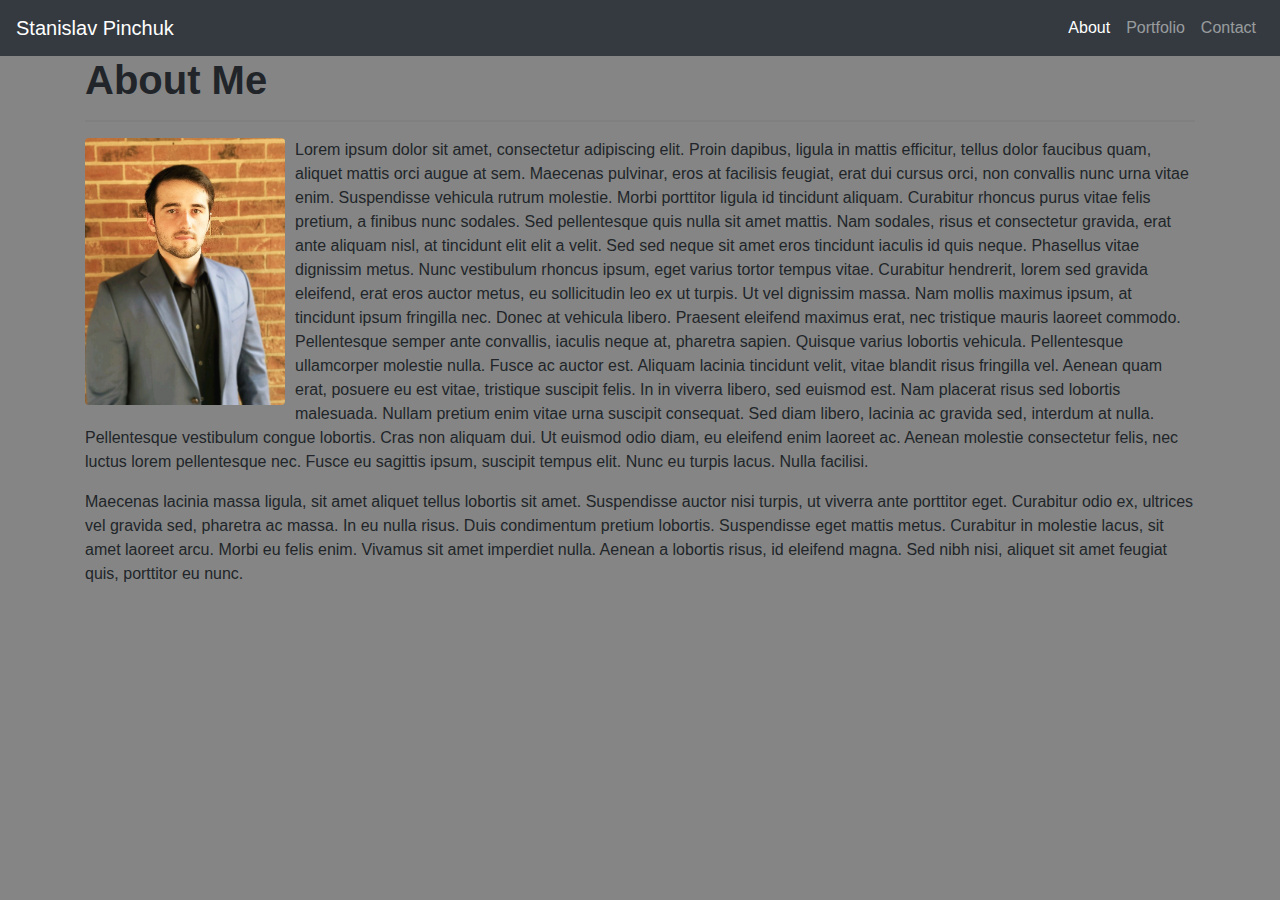
==== index.html @ 9e7ee101 "created portfolio page" ====
<!DOCTYPE html>
<html lang="en">
<head>
  <link rel="stylesheet" href="https://stackpath.bootstrapcdn.com/bootstrap/4.4.1/css/bootstrap.min.css" integrity="sha384-Vkoo8x4CGsO3+Hhxv8T/Q5PaXtkKtu6ug5TOeNV6gBiFeWPGFN9MuhOf23Q9Ifjh" crossorigin="anonymous">

  <link rel="stylesheet" href="style.css">

  <meta charset="UTF-8">
  <meta name="viewport" content="width=device-width, initial-scale=1.0">
  <title>Stan Pinchuk</title>
   
</head>
<body>
  <nav class="navbar navbar-expand-lg navbar-dark bg-dark">
    <!-- Name in Left Corner-->
    <a class="navbar-brand">Stanislav Pinchuk</a>
    <!-- not sure what this does REASEARCH THIS!!!!!!!!! -->
    <button class="navbar-toggler" type="button" data-toggle="collapse" data-target="#navbarNavDropdown" aria-controls="navbarNavDropdown" aria-expanded="false" aria-label="Toggle navigation">
    <span class="navbar-toggler-icon"></span>
    </button>
      
    <!-- Link buttons on the navbar -->
    <div class="collapse navbar-collapse" id="navbarNavDropdown">
      <ul class="navbar-nav ml-auto">
        
        <!-- The links of our navbar -->
        <li class="nav-item active">
          <a class="nav-link" href="#">About <span class="sr-only">(current)</span></a>
        </li>
      
        <li class="nav-item">
          <a class="nav-link" href="portfolio.html">Portfolio</a>
        </li>

        <li class="nav-item">
          <a class="nav-link" href="contact.html">Contact</a>
        </li>
      </ul>
  </nav>
    
    <div class="container">
      <section class="heading">
        <h1><strong>About Me</strong></h1>
      </section>
      <hr style="height:2px;border-width:0;background-color:gray">
      <section class="myImg">
        <img src="myPicture.png" class="rounded float-left" alt="My Picture" width="200px" >
      </section>
      <section class="aboutMe">
        <p>
          Lorem ipsum dolor sit amet, consectetur adipiscing elit. Proin dapibus, ligula in mattis efficitur, tellus dolor faucibus quam, aliquet mattis orci augue at sem. Maecenas pulvinar, eros at facilisis feugiat, erat dui cursus orci, non convallis nunc urna vitae enim. Suspendisse vehicula rutrum molestie. Morbi porttitor ligula id tincidunt aliquam. Curabitur rhoncus purus vitae felis pretium, a finibus nunc sodales. Sed pellentesque quis nulla sit amet mattis. Nam sodales, risus et consectetur gravida, erat ante aliquam nisl, at tincidunt elit elit a velit. Sed sed neque sit amet eros tincidunt iaculis id quis neque. Phasellus vitae dignissim metus. Nunc vestibulum rhoncus ipsum, eget varius tortor tempus vitae.

          Curabitur hendrerit, lorem sed gravida eleifend, erat eros auctor metus, eu sollicitudin leo ex ut turpis. Ut vel dignissim massa. Nam mollis maximus ipsum, at tincidunt ipsum fringilla nec. Donec at vehicula libero. Praesent eleifend maximus erat, nec tristique mauris laoreet commodo. Pellentesque semper ante convallis, iaculis neque at, pharetra sapien. Quisque varius lobortis vehicula. Pellentesque ullamcorper molestie nulla. Fusce ac auctor est. Aliquam lacinia tincidunt velit, vitae blandit risus fringilla vel. Aenean quam erat, posuere eu est vitae, tristique suscipit felis. In in viverra libero, sed euismod est. Nam placerat risus sed lobortis malesuada. Nullam pretium enim vitae urna suscipit consequat. Sed diam libero, lacinia ac gravida sed, interdum at nulla.

          Pellentesque vestibulum congue lobortis. Cras non aliquam dui. Ut euismod odio diam, eu eleifend enim laoreet ac. Aenean molestie consectetur felis, nec luctus lorem pellentesque nec. Fusce eu sagittis ipsum, suscipit tempus elit. Nunc eu turpis lacus. Nulla facilisi.
        </p>
        <p>
          Maecenas lacinia massa ligula, sit amet aliquet tellus lobortis sit amet. Suspendisse auctor nisi turpis, ut viverra ante porttitor eget. Curabitur odio ex, ultrices vel gravida sed, pharetra ac massa. In eu nulla risus. Duis condimentum pretium lobortis. Suspendisse eget mattis metus. Curabitur in molestie lacus, sit amet laoreet arcu. Morbi eu felis enim. Vivamus sit amet imperdiet nulla. Aenean a lobortis risus, id eleifend magna. Sed nibh nisi, aliquet sit amet feugiat quis, porttitor eu nunc.
        </p>
      </section>

      

    </div>
</body>
</html>
---- style.css ----
/* Creating main backround image */
body{
    background: #858585;
}






/* STYLING THE PORTFOLIO PAGE*/
.contain {
    position: relative;
    width: 50%;
    float: left;
}

.image {
    opacity: 1;
    display: block;
    width: 100%;
    height: 100%;
    transition: .5s ease;
    backface-visibility: hidden;
}
  
.middle {
    transition: .5s ease;
    opacity: 0;
    position: absolute;
    top: 50%;
    left: 50%;
    transform: translate(-50%, -50%);
    -ms-transform: translate(-50%, -50%);
    text-align: center;
}
  
.contain:hover .image {
    opacity: 0.3;
}
  
.contain:hover .middle {
    opacity: 1;
}
  
.text {
    background-color: #4CAF50;
    color: white;
    font-size: 16px;
    padding: 16px 32px;
}

.center{
    position: relative;
    text-align: center;
    display: block;
}

/* STYLING THE CONTACT PAGE */
/* styling connect with me buttons in contact page */
.wrapper{
    text-align: center;
}

.btn-link{
    display: inline-block;
    width: 90px;
    height: 90px;
    background: #f1f1f1;
    margin: 10px;
    border-radius: 30%;
    box-shadow: 0 5px 15px -5px #3498bd;
    color: #3498bd;
    overflow: hidden;
    position: relative;
}

.btn-link i{
    line-height: 90px;
    font-size: 26px;
    transition: 0.2s linear;
    box-shadow: 0 5px 15px -5px #3498bd;
}

.btn-link:hover i{
    transform: scale(1.3);
    color: #f1f1f1;
}

.btn-link::before{
    content: "";
    position: absolute;
    width: 120%;
    height: 120%;
    background: #3498bd;
    transform: rotate(45deg);
    left: -110%;
    top: 90%;
}

.btn-link:hover::before{
    animation: aaa 0.7s 1;
    top: -10%;
    left: -10%;
}

@keyframes aaa{
    0%{
        left: -110%;
        top: 90%;
    }
    50%{
        left: 10%;
        top:-30%;
    }
    100%{
        top: -10%;
        left: -10%;
    }
}

/* send button style */
.btn{
    background: #3498bd;
}

img{
    margin-right: 10px;
}
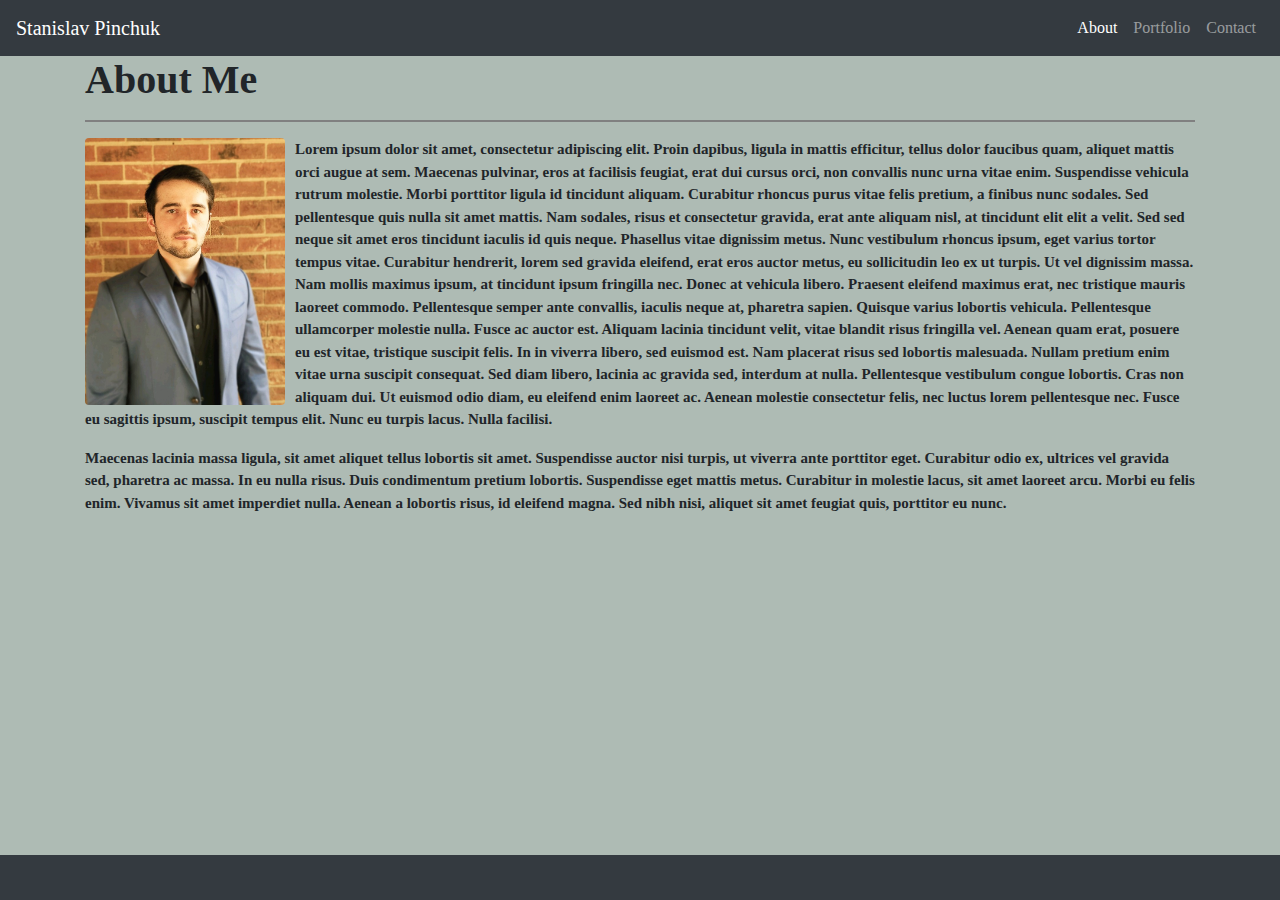
==== commit b18853c3: "completed css styling" ====
--- a/index.html
+++ b/index.html
@@ -14,7 +14,7 @@
   <nav class="navbar navbar-expand-lg navbar-dark bg-dark">
     <!-- Name in Left Corner-->
     <a class="navbar-brand">Stanislav Pinchuk</a>
-    <!-- not sure what this does REASEARCH THIS!!!!!!!!! -->
+    
     <button class="navbar-toggler" type="button" data-toggle="collapse" data-target="#navbarNavDropdown" aria-controls="navbarNavDropdown" aria-expanded="false" aria-label="Toggle navigation">
     <span class="navbar-toggler-icon"></span>
     </button>
@@ -42,7 +42,7 @@
       <section class="heading">
         <h1><strong>About Me</strong></h1>
       </section>
-      <hr style="height:2px;border-width:0;background-color:gray">
+        <hr style="height:2px;border-width:0;background-color:gray">
       <section class="myImg">
         <img src="myPicture.png" class="rounded float-left" alt="My Picture" width="200px" >
       </section>
@@ -58,9 +58,8 @@
           Maecenas lacinia massa ligula, sit amet aliquet tellus lobortis sit amet. Suspendisse auctor nisi turpis, ut viverra ante porttitor eget. Curabitur odio ex, ultrices vel gravida sed, pharetra ac massa. In eu nulla risus. Duis condimentum pretium lobortis. Suspendisse eget mattis metus. Curabitur in molestie lacus, sit amet laoreet arcu. Morbi eu felis enim. Vivamus sit amet imperdiet nulla. Aenean a lobortis risus, id eleifend magna. Sed nibh nisi, aliquet sit amet feugiat quis, porttitor eu nunc.
         </p>
       </section>
-
-      
-
     </div>
+    <footer class="footer navbar-dark bg-dark">
+    </footer>
 </body>
 </html>--- a/style.css
+++ b/style.css
@@ -1,11 +1,35 @@
 /* Creating main backround image */
 body{
-    background: #858585;
+    background: #aebbb4;
 }
 
+/* Styling main features */
+p{
+    font-weight: bold;
+    font-size: 15px;
+    font-family: Cambria, Cochin, Georgia, Times, 'Times New Roman', serif;
+}
 
+h1{
+    font-family: Cambria, Cochin, Georgia, Times, 'Times New Roman', serif;
+}
 
+.navbar-brand {
+    font-family: Cambria, Cochin, Georgia, Times, 'Times New Roman', serif;  
+}
 
+.nav-link {
+    font-family: Cambria, Cochin, Georgia, Times, 'Times New Roman', serif;  
+}
+
+.footer {
+    position: fixed;
+    left: 0;
+    bottom: 0;
+    width: 100%;
+    height: 5%;
+    background-color: rgb(34, 34, 34);
+}
 
 
 /* STYLING THE PORTFOLIO PAGE*/
@@ -44,7 +68,7 @@
 }
   
 .text {
-    background-color: #4CAF50;
+    background-color: #3498bd;
     color: white;
     font-size: 16px;
     padding: 16px 32px;
@@ -57,6 +81,11 @@
 }
 
 /* STYLING THE CONTACT PAGE */
+.form-group{
+    font-family: Cambria, Cochin, Georgia, Times, 'Times New Roman', serif;
+    font-weight: bold;
+}
+
 /* styling connect with me buttons in contact page */
 .wrapper{
     text-align: center;
@@ -122,6 +151,7 @@
 /* send button style */
 .btn{
     background: #3498bd;
+    font-family: Cambria, Cochin, Georgia, Times, 'Times New Roman', serif;
 }
 
 img{
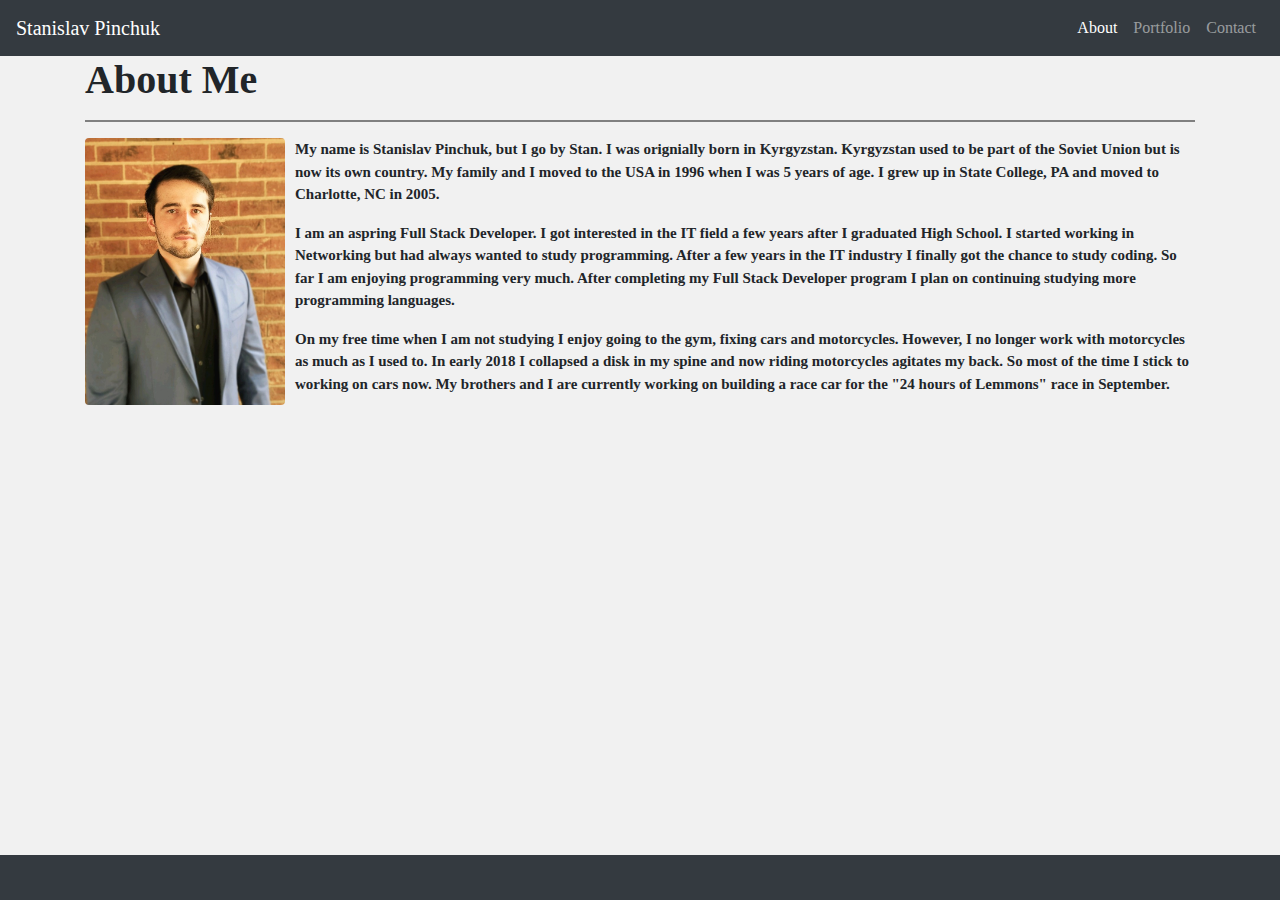
==== commit 0614687e: "adding about me bio" ====
--- a/index.html
+++ b/index.html
@@ -48,14 +48,13 @@
       </section>
       <section class="aboutMe">
         <p>
-          Lorem ipsum dolor sit amet, consectetur adipiscing elit. Proin dapibus, ligula in mattis efficitur, tellus dolor faucibus quam, aliquet mattis orci augue at sem. Maecenas pulvinar, eros at facilisis feugiat, erat dui cursus orci, non convallis nunc urna vitae enim. Suspendisse vehicula rutrum molestie. Morbi porttitor ligula id tincidunt aliquam. Curabitur rhoncus purus vitae felis pretium, a finibus nunc sodales. Sed pellentesque quis nulla sit amet mattis. Nam sodales, risus et consectetur gravida, erat ante aliquam nisl, at tincidunt elit elit a velit. Sed sed neque sit amet eros tincidunt iaculis id quis neque. Phasellus vitae dignissim metus. Nunc vestibulum rhoncus ipsum, eget varius tortor tempus vitae.
-
-          Curabitur hendrerit, lorem sed gravida eleifend, erat eros auctor metus, eu sollicitudin leo ex ut turpis. Ut vel dignissim massa. Nam mollis maximus ipsum, at tincidunt ipsum fringilla nec. Donec at vehicula libero. Praesent eleifend maximus erat, nec tristique mauris laoreet commodo. Pellentesque semper ante convallis, iaculis neque at, pharetra sapien. Quisque varius lobortis vehicula. Pellentesque ullamcorper molestie nulla. Fusce ac auctor est. Aliquam lacinia tincidunt velit, vitae blandit risus fringilla vel. Aenean quam erat, posuere eu est vitae, tristique suscipit felis. In in viverra libero, sed euismod est. Nam placerat risus sed lobortis malesuada. Nullam pretium enim vitae urna suscipit consequat. Sed diam libero, lacinia ac gravida sed, interdum at nulla.
-
-          Pellentesque vestibulum congue lobortis. Cras non aliquam dui. Ut euismod odio diam, eu eleifend enim laoreet ac. Aenean molestie consectetur felis, nec luctus lorem pellentesque nec. Fusce eu sagittis ipsum, suscipit tempus elit. Nunc eu turpis lacus. Nulla facilisi.
+          My name is Stanislav Pinchuk, but I go by Stan. I was orignially born in Kyrgyzstan. Kyrgyzstan used to be part of the Soviet Union but is now its own country. My family and I moved to the USA in 1996 when I was 5 years of age. I grew up in State College, PA and moved to Charlotte, NC in 2005.
         </p>
         <p>
-          Maecenas lacinia massa ligula, sit amet aliquet tellus lobortis sit amet. Suspendisse auctor nisi turpis, ut viverra ante porttitor eget. Curabitur odio ex, ultrices vel gravida sed, pharetra ac massa. In eu nulla risus. Duis condimentum pretium lobortis. Suspendisse eget mattis metus. Curabitur in molestie lacus, sit amet laoreet arcu. Morbi eu felis enim. Vivamus sit amet imperdiet nulla. Aenean a lobortis risus, id eleifend magna. Sed nibh nisi, aliquet sit amet feugiat quis, porttitor eu nunc.
+          I am an aspring Full Stack Developer. I got interested in the IT field a few years after I graduated High School. I started working in Networking but had always wanted to study programming. After a few years in the IT industry I finally got the chance to study coding. So far I am enjoying programming very much. After completing my Full Stack Developer program I plan on continuing studying more programming languages. 
+        </p>
+        <p>
+          On my free time when I am not studying I enjoy going to the gym, fixing cars and motorcycles. However, I no longer work with motorcycles as much as I used to. In early 2018 I collapsed a disk in my spine and now riding motorcycles agitates my back. So most of the time I stick to working on cars now. My brothers and I are currently working on building a race car for the "24 hours of Lemmons" race in September. 
         </p>
       </section>
     </div>
--- a/style.css
+++ b/style.css
@@ -1,6 +1,6 @@
 /* Creating main backround image */
 body{
-    background: #aebbb4;
+    background: #f1f1f1;
 }
 
 /* Styling main features */
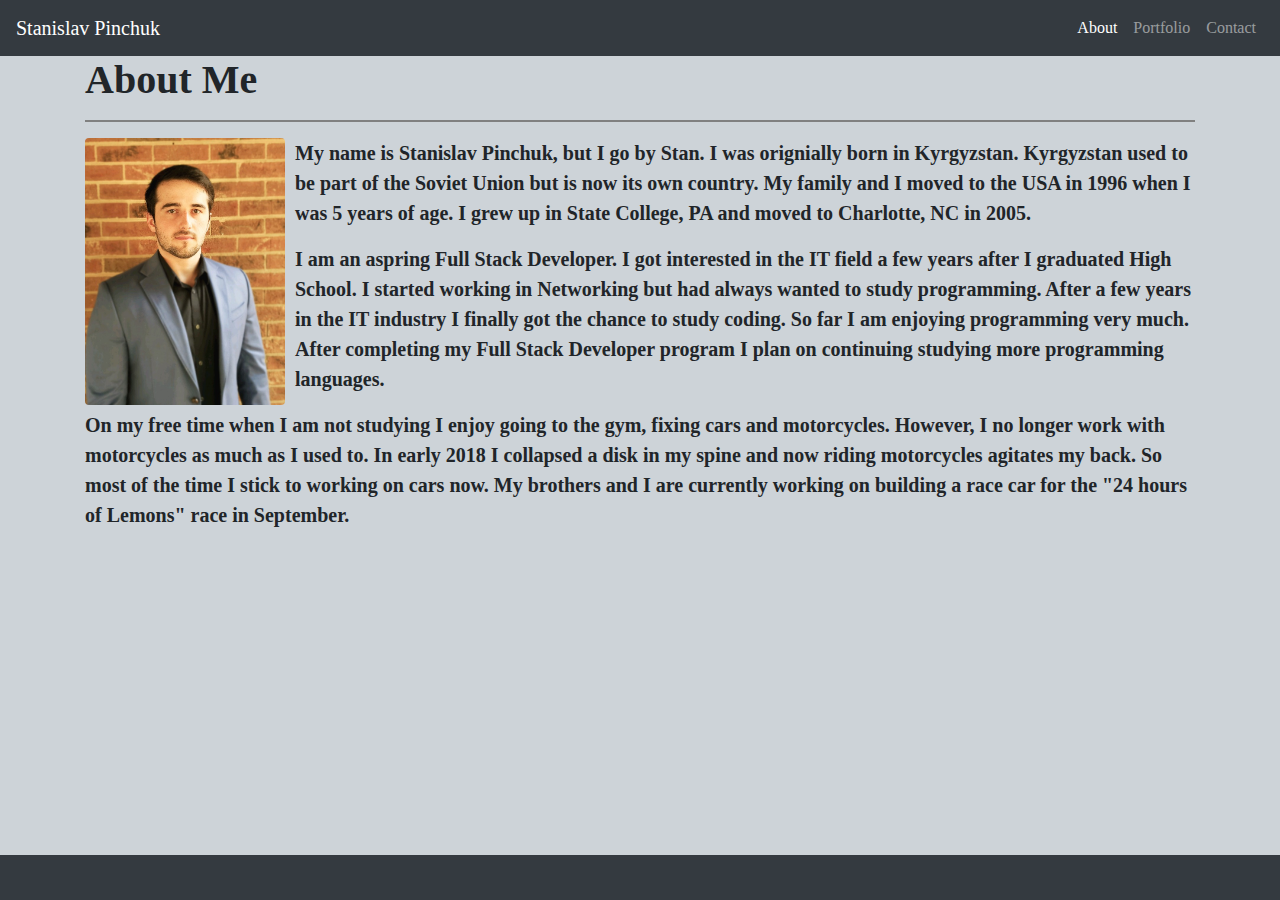
==== commit b27e6d54: "finished styling all files" ====
--- a/index.html
+++ b/index.html
@@ -12,14 +12,14 @@
 </head>
 <body>
   <nav class="navbar navbar-expand-lg navbar-dark bg-dark">
-    <!-- Name in Left Corner-->
+    <!-- nav bar -->
     <a class="navbar-brand">Stanislav Pinchuk</a>
     
     <button class="navbar-toggler" type="button" data-toggle="collapse" data-target="#navbarNavDropdown" aria-controls="navbarNavDropdown" aria-expanded="false" aria-label="Toggle navigation">
     <span class="navbar-toggler-icon"></span>
     </button>
       
-    <!-- Link buttons on the navbar -->
+    <!-- navbar options -->
     <div class="collapse navbar-collapse" id="navbarNavDropdown">
       <ul class="navbar-nav ml-auto">
         
@@ -39,11 +39,15 @@
   </nav>
     
     <div class="container">
+
+      <!-- Page heading -->
       <section class="heading">
         <h1><strong>About Me</strong></h1>
       </section>
         <hr style="height:2px;border-width:0;background-color:gray">
       <section class="myImg">
+
+      <!-- About Me Bio -->
         <img src="myPicture.png" class="rounded float-left" alt="My Picture" width="200px" >
       </section>
       <section class="aboutMe">
@@ -54,7 +58,7 @@
           I am an aspring Full Stack Developer. I got interested in the IT field a few years after I graduated High School. I started working in Networking but had always wanted to study programming. After a few years in the IT industry I finally got the chance to study coding. So far I am enjoying programming very much. After completing my Full Stack Developer program I plan on continuing studying more programming languages. 
         </p>
         <p>
-          On my free time when I am not studying I enjoy going to the gym, fixing cars and motorcycles. However, I no longer work with motorcycles as much as I used to. In early 2018 I collapsed a disk in my spine and now riding motorcycles agitates my back. So most of the time I stick to working on cars now. My brothers and I are currently working on building a race car for the "24 hours of Lemmons" race in September. 
+          On my free time when I am not studying I enjoy going to the gym, fixing cars and motorcycles. However, I no longer work with motorcycles as much as I used to. In early 2018 I collapsed a disk in my spine and now riding motorcycles agitates my back. So most of the time I stick to working on cars now. My brothers and I are currently working on building a race car for the "24 hours of Lemons" race in September. 
         </p>
       </section>
     </div>
--- a/style.css
+++ b/style.css
@@ -1,12 +1,12 @@
 /* Creating main backround image */
 body{
-    background: #f1f1f1;
+    background: #cdd3d8;
 }
 
 /* Styling main features */
 p{
     font-weight: bold;
-    font-size: 15px;
+    font-size: 20px;
     font-family: Cambria, Cochin, Georgia, Times, 'Times New Roman', serif;
 }
 
@@ -28,9 +28,7 @@
     bottom: 0;
     width: 100%;
     height: 5%;
-    background-color: rgb(34, 34, 34);
 }
-
 
 /* STYLING THE PORTFOLIO PAGE*/
 .contain {
@@ -49,7 +47,6 @@
 }
   
 .middle {
-    transition: .5s ease;
     opacity: 0;
     position: absolute;
     top: 50%;
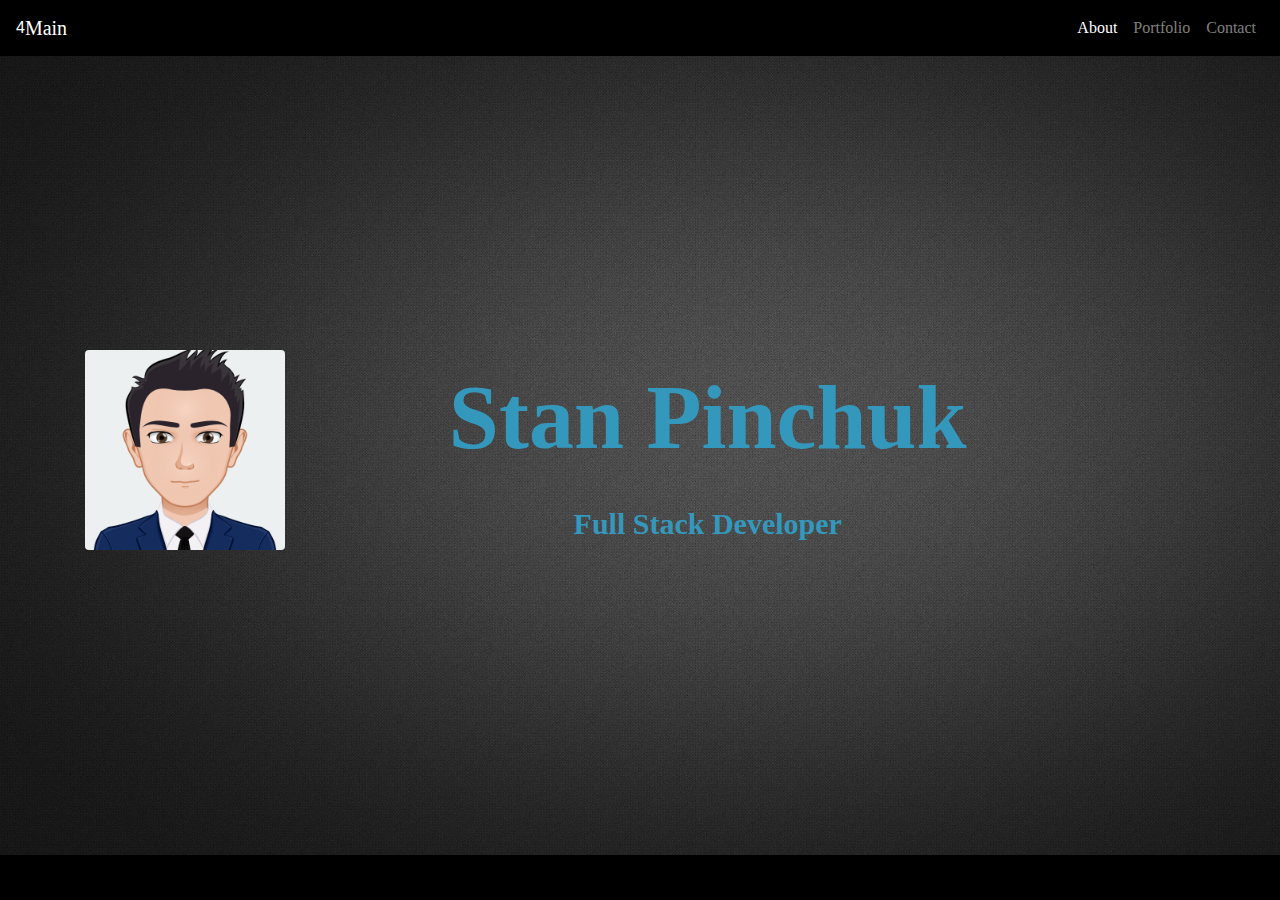
==== commit 5cd918b7: "added a main page" ====
--- a/index.html
+++ b/index.html
@@ -1,19 +1,20 @@
 <!DOCTYPE html>
 <html lang="en">
 <head>
+
+
+   
   <link rel="stylesheet" href="https://stackpath.bootstrapcdn.com/bootstrap/4.4.1/css/bootstrap.min.css" integrity="sha384-Vkoo8x4CGsO3+Hhxv8T/Q5PaXtkKtu6ug5TOeNV6gBiFeWPGFN9MuhOf23Q9Ifjh" crossorigin="anonymous">
-
-  <link rel="stylesheet" href="style.css">
-
+<link rel="stylesheet" href="style.css">
   <meta charset="UTF-8">
   <meta name="viewport" content="width=device-width, initial-scale=1.0">
   <title>Stan Pinchuk</title>
    
 </head>
 <body>
-  <nav class="navbar navbar-expand-lg navbar-dark bg-dark">
+  <nav class="navbar navbar-expand-lg navbar-dark">4
     <!-- nav bar -->
-    <a class="navbar-brand">Stanislav Pinchuk</a>
+    <a class="navbar-brand" href="index.html" >Main</a>
     
     <button class="navbar-toggler" type="button" data-toggle="collapse" data-target="#navbarNavDropdown" aria-controls="navbarNavDropdown" aria-expanded="false" aria-label="Toggle navigation">
     <span class="navbar-toggler-icon"></span>
@@ -39,30 +40,19 @@
   </nav>
     
     <div class="container">
+      <section class="center-main">
 
-      <!-- Page heading -->
-      <section class="heading">
-        <h1><strong>About Me</strong></h1>
+      
+        <img src="myAvatar.png" class="rounded float-left" alt="My Picture" width="200px" >
+        <div>
+            <p class="title"> Stan Pinchuk</p>
+            <p class="title2">Full Stack Developer</p>
+        </div>
+        
       </section>
-        <hr style="height:2px;border-width:0;background-color:gray">
-      <section class="myImg">
-
-      <!-- About Me Bio -->
-        <img src="myPicture.png" class="rounded float-left" alt="My Picture" width="200px" >
-      </section>
-      <section class="aboutMe">
-        <p>
-          My name is Stanislav Pinchuk, but I go by Stan. I was orignially born in Kyrgyzstan. Kyrgyzstan used to be part of the Soviet Union but is now its own country. My family and I moved to the USA in 1996 when I was 5 years of age. I grew up in State College, PA and moved to Charlotte, NC in 2005.
-        </p>
-        <p>
-          I am an aspring Full Stack Developer. I got interested in the IT field a few years after I graduated High School. I started working in Networking but had always wanted to study programming. After a few years in the IT industry I finally got the chance to study coding. So far I am enjoying programming very much. After completing my Full Stack Developer program I plan on continuing studying more programming languages. 
-        </p>
-        <p>
-          On my free time when I am not studying I enjoy going to the gym, fixing cars and motorcycles. However, I no longer work with motorcycles as much as I used to. In early 2018 I collapsed a disk in my spine and now riding motorcycles agitates my back. So most of the time I stick to working on cars now. My brothers and I are currently working on building a race car for the "24 hours of Lemons" race in September. 
-        </p>
-      </section>
+ 
     </div>
-    <footer class="footer navbar-dark bg-dark">
+    <footer class="footer navbar-dark navbar">
     </footer>
 </body>
 </html>--- a/style.css
+++ b/style.css
@@ -1,6 +1,8 @@
 /* Creating main backround image */
 body{
-    background: #cdd3d8;
+    background-size: cover;
+    background-image: url('wp2732950.jpg');
+    color: white;
 }
 
 /* Styling main features */
@@ -22,12 +24,32 @@
     font-family: Cambria, Cochin, Georgia, Times, 'Times New Roman', serif;  
 }
 
+.navbar {
+    background-color: black;
+}
+
 .footer {
     position: fixed;
     left: 0;
     bottom: 0;
     width: 100%;
     height: 5%;
+}
+
+.title {
+    color: #3498bd;
+    font-size: 90px;
+    text-align: center;
+}
+
+.title2 {
+    color: #3498bd;
+    font-size: 30px;
+    text-align: center;
+}
+
+.rounded {
+  border-radius: 50%;
 }
 
 /* STYLING THE PORTFOLIO PAGE*/
@@ -65,7 +87,7 @@
 }
   
 .text {
-    background-color: #3498bd;
+    background-color: #530e74;
     color: white;
     font-size: 16px;
     padding: 16px 32px;
@@ -76,6 +98,13 @@
     text-align: center;
     display: block;
 }
+
+.center-main {
+    display: table-cell;
+    height: 800px;
+    vertical-align: middle;
+    width: 50%;
+  }
 
 /* STYLING THE CONTACT PAGE */
 .form-group{
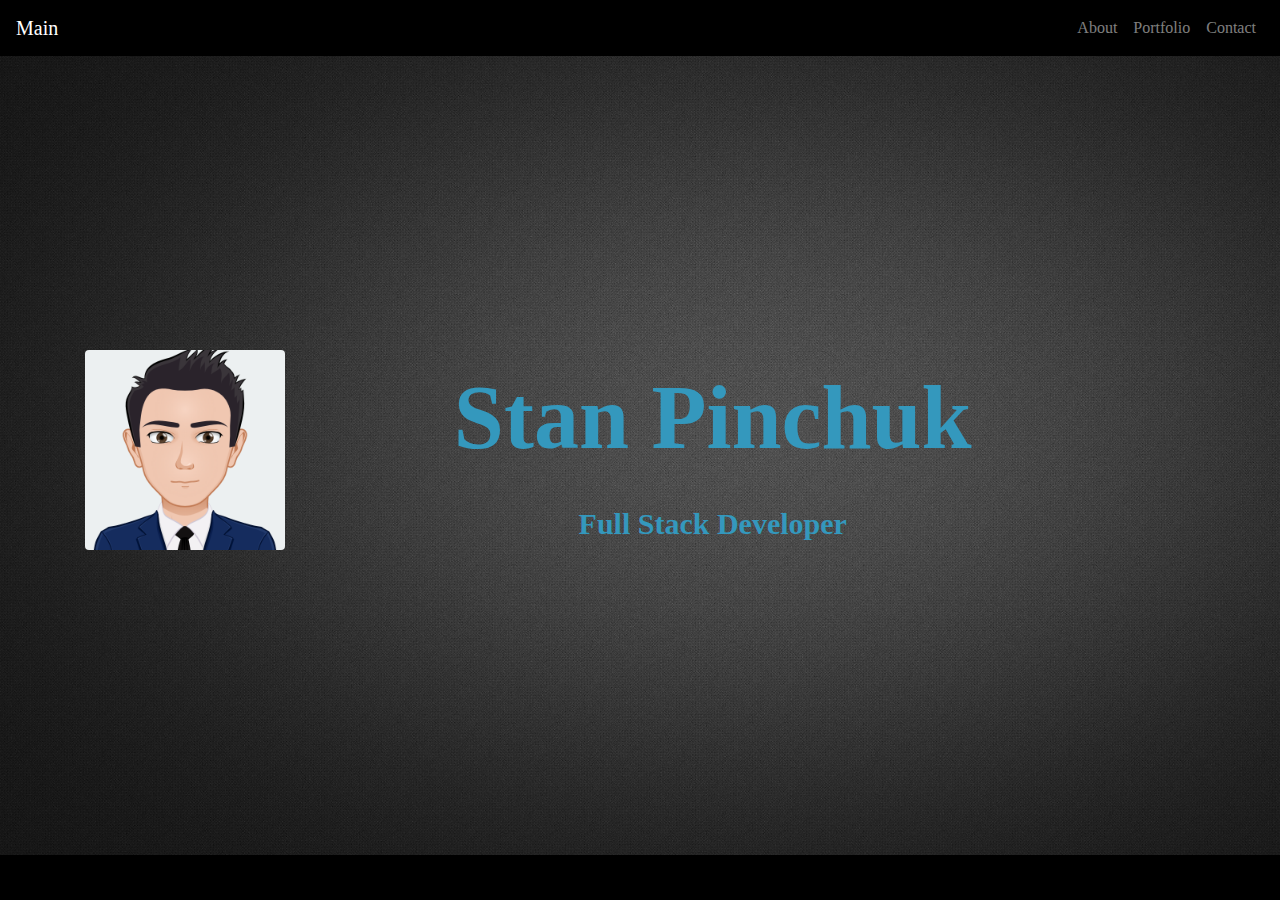
==== commit b96bf653: "added JS links to make site mobile responsive" ====
--- a/index.html
+++ b/index.html
@@ -5,14 +5,14 @@
 
    
   <link rel="stylesheet" href="https://stackpath.bootstrapcdn.com/bootstrap/4.4.1/css/bootstrap.min.css" integrity="sha384-Vkoo8x4CGsO3+Hhxv8T/Q5PaXtkKtu6ug5TOeNV6gBiFeWPGFN9MuhOf23Q9Ifjh" crossorigin="anonymous">
-<link rel="stylesheet" href="style.css">
+<link rel="stylesheet" href="stylesheet/style.css">
   <meta charset="UTF-8">
   <meta name="viewport" content="width=device-width, initial-scale=1.0">
   <title>Stan Pinchuk</title>
    
 </head>
 <body>
-  <nav class="navbar navbar-expand-lg navbar-dark">4
+  <nav class="navbar navbar-expand-lg navbar-dark">
     <!-- nav bar -->
     <a class="navbar-brand" href="index.html" >Main</a>
     
@@ -25,8 +25,8 @@
       <ul class="navbar-nav ml-auto">
         
         <!-- The links of our navbar -->
-        <li class="nav-item active">
-          <a class="nav-link" href="#">About <span class="sr-only">(current)</span></a>
+        <li class="nav-item">
+          <a class="nav-link" href="about.html">About</a>
         </li>
       
         <li class="nav-item">
@@ -43,7 +43,7 @@
       <section class="center-main">
 
       
-        <img src="myAvatar.png" class="rounded float-left" alt="My Picture" width="200px" >
+        <img src="assets/myAvatar.png" class="rounded float-left" alt="My Picture" width="200px" >
         <div>
             <p class="title"> Stan Pinchuk</p>
             <p class="title2">Full Stack Developer</p>
@@ -55,4 +55,7 @@
     <footer class="footer navbar-dark navbar">
     </footer>
 </body>
+<script src="https://code.jquery.com/jquery-3.5.1.slim.min.js" integrity="sha384-DfXdz2htPH0lsSSs5nCTpuj/zy4C+OGpamoFVy38MVBnE+IbbVYUew+OrCXaRkfj" crossorigin="anonymous"></script>
+<script src="https://cdn.jsdelivr.net/npm/popper.js@1.16.1/dist/umd/popper.min.js" integrity="sha384-9/reFTGAW83EW2RDu2S0VKaIzap3H66lZH81PoYlFhbGU+6BZp6G7niu735Sk7lN" crossorigin="anonymous"></script>
+<script src="https://stackpath.bootstrapcdn.com/bootstrap/4.5.2/js/bootstrap.min.js" integrity="sha384-B4gt1jrGC7Jh4AgTPSdUtOBvfO8shuf57BaghqFfPlYxofvL8/KUEfYiJOMMV+rV" crossorigin="anonymous"></script>
 </html>--- a/stylesheet/style.css
+++ b/stylesheet/style.css
@@ -0,0 +1,192 @@
+/* Creating main backround image */
+body{
+    background-size: cover;
+    background-image: url('../assets/wp2732950.jpg');
+    color: #3498bd;
+}
+
+/* Styling main features */
+p{
+    font-weight: bold;
+    font-size: 20px;
+    font-family: Cambria, Cochin, Georgia, Times, 'Times New Roman', serif;
+}
+
+h1{
+    font-family: Cambria, Cochin, Georgia, Times, 'Times New Roman', serif;
+}
+
+.navbar-brand {
+    font-family: Cambria, Cochin, Georgia, Times, 'Times New Roman', serif;  
+}
+
+.nav-link {
+    font-family: Cambria, Cochin, Georgia, Times, 'Times New Roman', serif;  
+}
+
+.navbar {
+    background-color: black;
+}
+
+.footer {
+    position: fixed;
+    left: 0;
+    bottom: 0;
+    width: 100%;
+    height: 5%;
+}
+
+.title {
+    color: #3498bd;
+    font-size: 90px;
+    text-align: center;
+}
+
+.title2 {
+    color: #3498bd;
+    font-size: 30px;
+    text-align: center;
+}
+
+.rounded {
+  border-radius: 50%;
+}
+
+/* Styling for About ME */
+
+.aboutMe p {
+    font-size: 20px;
+    font-weight: bold;
+    color: white;
+}
+
+/* STYLING THE PORTFOLIO PAGE*/
+.contain {
+    position: relative;
+    width: 50%;
+    float: left;
+}
+
+.image {
+    opacity: 1;
+    display: block;
+    width: 100%;
+    height: 100%;
+    transition: .5s ease;
+    backface-visibility: hidden;
+}
+  
+.middle {
+    position: absolute;
+    top: 50%;
+    left: 50%;
+    transform: translate(-50%, -50%);
+    -ms-transform: translate(-50%, -50%);
+    text-align: center;
+}
+  
+.contain:hover .image {
+    opacity: 0.3;
+}
+  
+.contain:hover .middle {
+    opacity: 1;
+}
+  
+.text {
+    background-color: #3498bd;
+    color: white;
+    font-size: 16px;
+    padding: 16px 32px;
+}
+
+.center{
+    position: relative;
+    text-align: center;
+    display: block;
+}
+
+.center-main {
+    display: table-cell;
+    height: 800px;
+    vertical-align: middle;
+    width: 50%;
+  }
+
+/* STYLING THE CONTACT PAGE */
+.form-group{
+    font-family: Cambria, Cochin, Georgia, Times, 'Times New Roman', serif;
+    font-weight: bold;
+}
+
+/* styling connect with me buttons in contact page */
+.wrapper{
+    text-align: center;
+}
+
+.btn-link{
+    display: inline-block;
+    width: 90px;
+    height: 90px;
+    background: #f1f1f1;
+    margin: 10px;
+    border-radius: 30%;
+    box-shadow: 0 5px 15px -5px #3498bd;
+    color: #3498bd;
+    overflow: hidden;
+    position: relative;
+}
+
+.btn-link i{
+    line-height: 90px;
+    font-size: 26px;
+    transition: 0.2s linear;
+    box-shadow: 0 5px 15px -5px #3498bd;
+}
+
+.btn-link:hover i{
+    transform: scale(1.3);
+    color: #f1f1f1;
+}
+
+.btn-link::before{
+    content: "";
+    position: absolute;
+    width: 120%;
+    height: 120%;
+    background: #3498bd;
+    transform: rotate(45deg);
+    left: -110%;
+    top: 90%;
+}
+
+.btn-link:hover::before{
+    animation: aaa 0.7s 1;
+    top: -10%;
+    left: -10%;
+}
+
+@keyframes aaa{
+    0%{
+        left: -110%;
+        top: 90%;
+    }
+    50%{
+        left: 10%;
+        top:-30%;
+    }
+    100%{
+        top: -10%;
+        left: -10%;
+    }
+}
+
+/* send button style */
+.btn{
+    background: #3498bd;
+    font-family: Cambria, Cochin, Georgia, Times, 'Times New Roman', serif;
+}
+
+img{
+    margin-right: 20px;
+}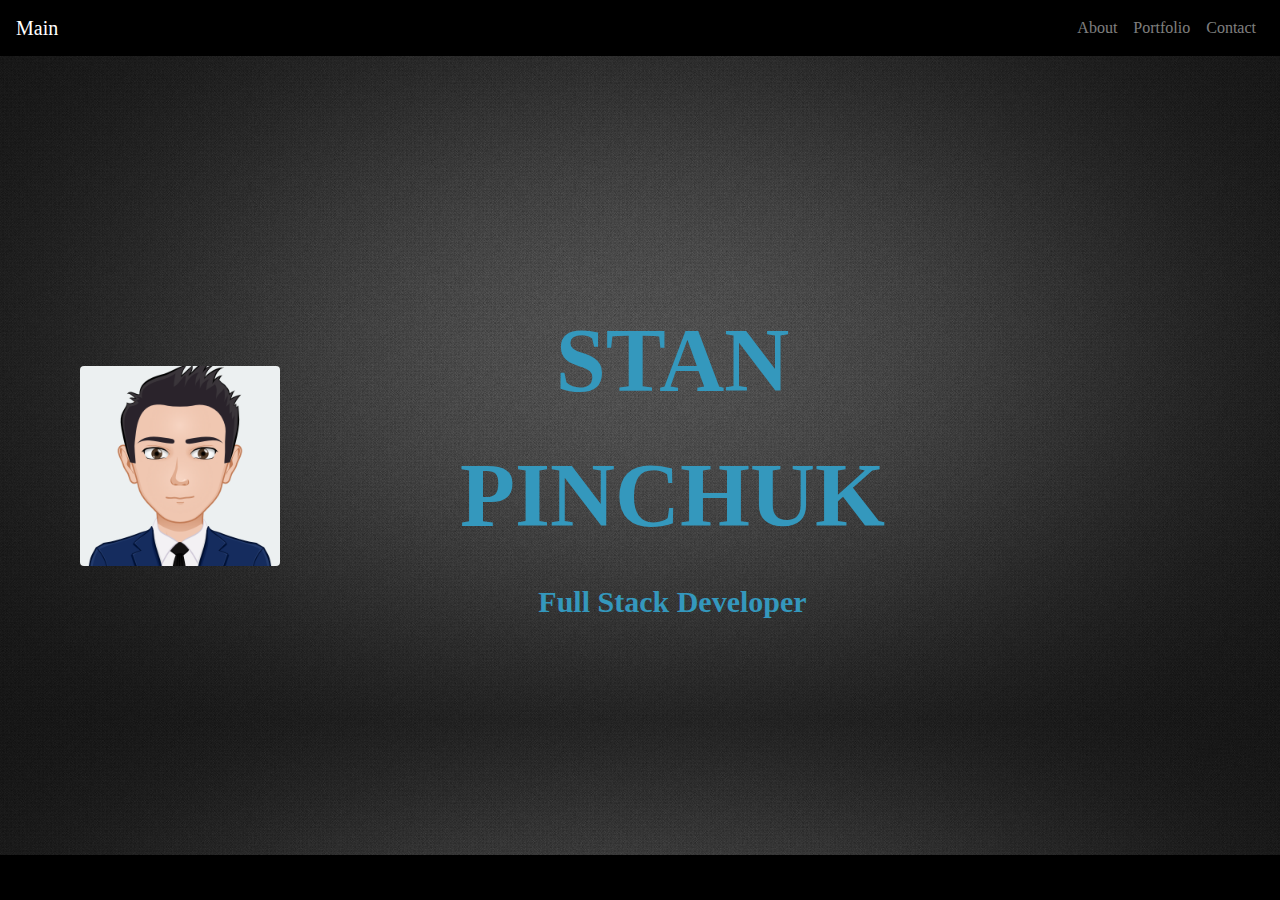
==== commit cf348492: "fixed main page mobile responsive view" ====
--- a/index.html
+++ b/index.html
@@ -40,20 +40,22 @@
   </nav>
     
     <div class="container">
-      <section class="center-main">
-
-      
-        <img src="assets/myAvatar.png" class="rounded float-left" alt="My Picture" width="200px" >
-        <div>
-            <p class="title"> Stan Pinchuk</p>
-            <p class="title2">Full Stack Developer</p>
-        </div>
-        
-      </section>
- 
+        <div class="row main-row">
+          <div class="col-md-4">
+            <section class="center-main">
+              <img src="assets/myAvatar.png" class="rounded float-left" alt="My Picture" width="200px">  
+            </section>
+          </div>
+          <div class="col-md-4 title-main">
+            <section class="center-main">
+              <p class="title"> STAN PINCHUK</p>
+              <p class="title2">Full Stack Developer</p>
+            </section>
+          </div>
+        </div> 
     </div>
-    <footer class="footer navbar-dark navbar">
-    </footer>
+  <footer class="footer navbar-dark navbar">
+  </footer>
 </body>
 <script src="https://code.jquery.com/jquery-3.5.1.slim.min.js" integrity="sha384-DfXdz2htPH0lsSSs5nCTpuj/zy4C+OGpamoFVy38MVBnE+IbbVYUew+OrCXaRkfj" crossorigin="anonymous"></script>
 <script src="https://cdn.jsdelivr.net/npm/popper.js@1.16.1/dist/umd/popper.min.js" integrity="sha384-9/reFTGAW83EW2RDu2S0VKaIzap3H66lZH81PoYlFhbGU+6BZp6G7niu735Sk7lN" crossorigin="anonymous"></script>
--- a/stylesheet/style.css
+++ b/stylesheet/style.css
@@ -52,8 +52,22 @@
   border-radius: 50%;
 }
 
+
+.title-main {
+    display: table-cell;
+}
+
+.main-row {
+    height: 600px;
+}
+
+.col-md-4 {
+    height: 200px;
+    padding: 10px;
+}
+
+
 /* Styling for About ME */
-
 .aboutMe p {
     font-size: 20px;
     font-weight: bold;
